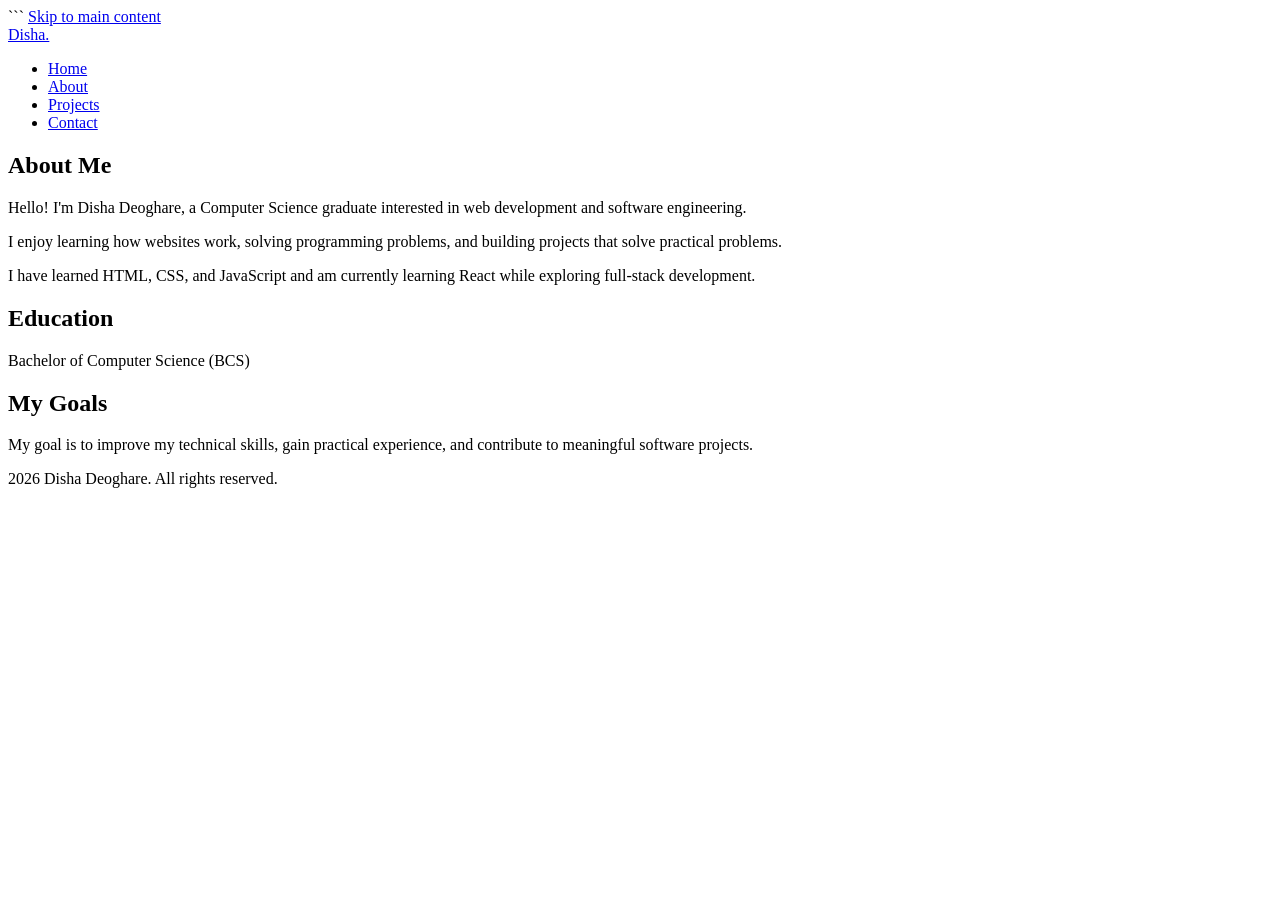
==== about.html @ 9ea718f1 "Upload portfolio website files" ====
<!DOCTYPE html>

<html lang="en">
<head>
    <meta charset="UTF-8">
    <meta name="viewport" content="width=device-width, initial-scale=1.0">
    <title>About Me | Disha Deoghare</title>
    <meta name="description" content="Learn about Disha Deoghare, her education, technical skills, and web development journey.">
    <link rel="stylesheet" href="css/style.css">
</head>

<body>

```
<a class="skip-link" href="#main-content">
    Skip to main content
</a>

<header>
    <nav aria-label="Main navigation">
        <a class="logo" href="index.html">Disha.</a>

        <ul>
            <li><a href="index.html">Home</a></li>
            <li><a href="about.html" aria-current="page">About</a></li>
            <li><a href="project.html">Projects</a></li>
            <li><a href="contact.html">Contact</a></li>
        </ul>
    </nav>
  
</header>

<main id="main-content">

    <section aria-labelledby="about-title">

        <h1 id="about-title">About Me</h1>

        <p>
            Hello! I'm Disha Deoghare, a Computer Science graduate
            interested in web development and software engineering.
        </p>

        <p>
            I enjoy learning how websites work, solving programming
            problems, and building projects that solve practical
            problems.
        </p>

        <p>
            I have learned HTML, CSS, and JavaScript and am currently
            learning React while exploring full-stack development.
        </p>

    </section>

    <section aria-labelledby="education-title">

        <h2 id="education-title">Education</h2>

        <p>
            Bachelor of Computer Science (BCS)
        </p>

    </section>

    <section aria-labelledby="goals-title">

        <h2 id="goals-title">My Goals</h2>

        <p>
            My goal is to improve my technical skills, gain practical
            experience, and contribute to meaningful software projects.
        </p>

    </section>

</main>

<footer>
    <p> 2026 Disha Deoghare. All rights reserved.</p>
</footer>

</body>
</html>
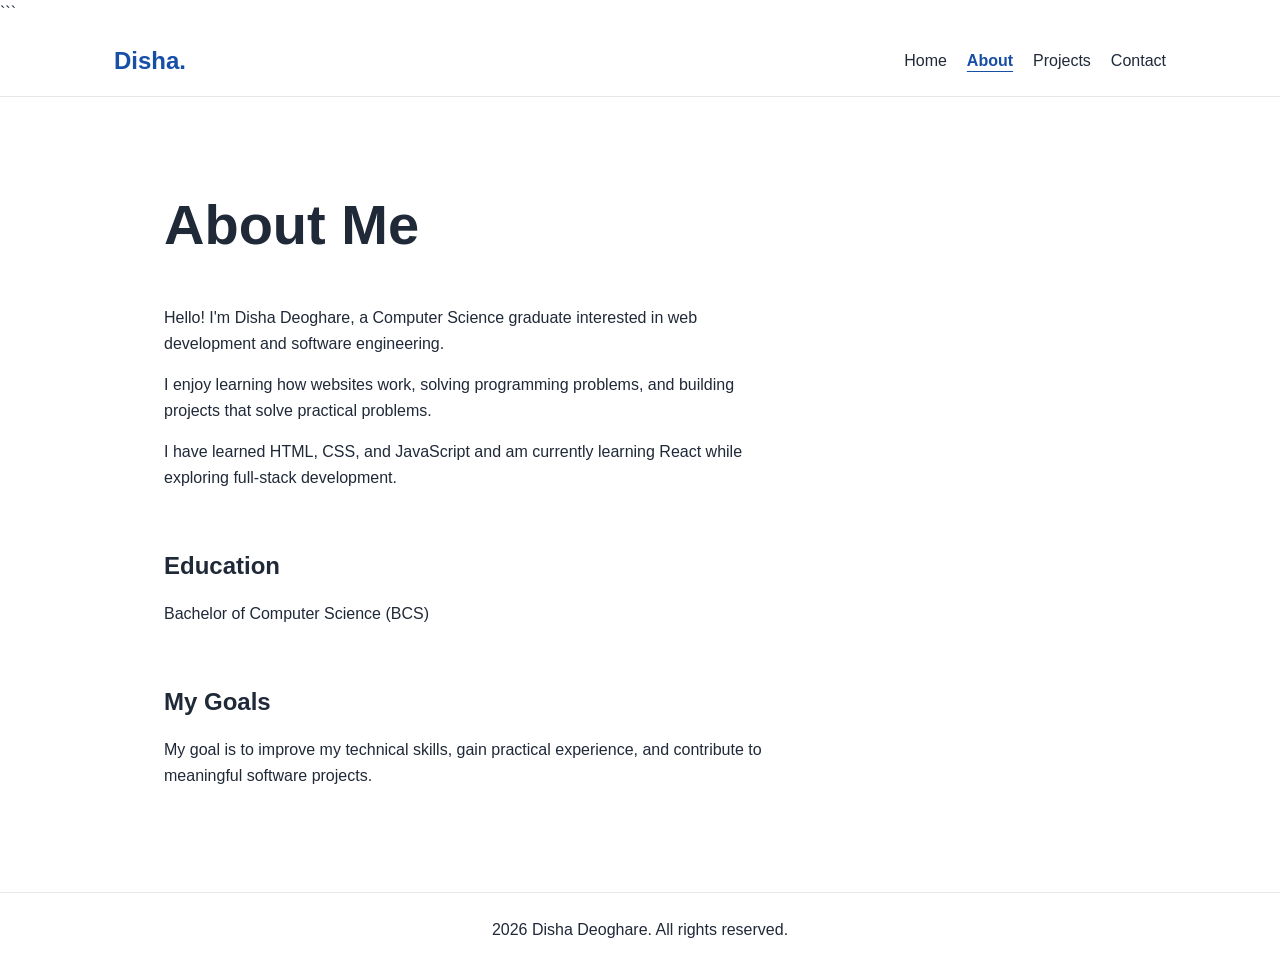
==== commit 47276f60: "Fix HTML formatting and structure in about.html" ====
--- a/about.html
+++ b/about.html
@@ -6,7 +6,7 @@
     <meta name="viewport" content="width=device-width, initial-scale=1.0">
     <title>About Me | Disha Deoghare</title>
     <meta name="description" content="Learn about Disha Deoghare, her education, technical skills, and web development journey.">
-    <link rel="stylesheet" href="css/style.css">
+    <link rel="stylesheet" href="style.css">
 </head>
 
 <body>
--- a/style.css
+++ b/style.css
@@ -0,0 +1,235 @@
+* {
+  box-sizing: border-box;
+  }
+
+:root {
+font-family: Arial, Helvetica, sans-serif;
+color: #202938;
+background-color: #ffffff;
+line-height: 1.6;
+}
+
+body {
+margin: 0;
+}
+
+header {
+background-color: #ffffff;
+border-bottom: 1px solid #e5e7eb;
+}
+
+nav {
+max-width: 1100px;
+margin: auto;
+padding: 16px 24px;
+display: flex;
+justify-content: space-between;
+align-items: center;
+gap: 24px;
+}
+
+.logo {
+color: #174ea6;
+font-size: 1.5rem;
+font-weight: bold;
+text-decoration: none;
+}
+
+nav ul {
+display: flex;
+flex-wrap: wrap;
+gap: 20px;
+list-style: none;
+padding: 0;
+margin: 0;
+}
+
+nav a {
+color: #202938;
+text-decoration: none;
+}
+
+nav a[aria-current="page"] {
+color: #174ea6;
+font-weight: bold;
+text-decoration: underline;
+text-underline-offset: 5px;
+}
+
+main {
+max-width: 1000px;
+margin: 0 auto;
+padding: 48px 24px;
+}
+
+section {
+margin-bottom: 56px;
+}
+
+h1 {
+font-size: clamp(2rem, 5vw, 3.5rem);
+line-height: 1.2;
+}
+
+h2 {
+margin-bottom: 16px;
+}
+
+p {
+max-width: 70ch;
+}
+
+.hero {
+padding: 48px 0;
+}
+
+.eyebrow {
+color: #174ea6;
+font-weight: bold;
+letter-spacing: 1px;
+}
+
+.hero-description {
+font-size: 1.2rem;
+}
+
+.hero-actions {
+display: flex;
+flex-wrap: wrap;
+gap: 12px;
+margin-top: 24px;
+}
+
+.button,
+button {
+display: inline-block;
+background-color: #174ea6;
+color: #ffffff;
+padding: 12px 20px;
+border: 2px solid #174ea6;
+border-radius: 6px;
+text-decoration: none;
+font: inherit;
+cursor: pointer;
+}
+
+.button-secondary {
+background-color: #ffffff;
+color: #174ea6;
+}
+
+.skills-list {
+display: flex;
+flex-wrap: wrap;
+gap: 12px;
+padding: 0;
+list-style: none;
+}
+
+.skills-list li {
+background-color: #eef4ff;
+border-radius: 6px;
+padding: 8px 14px;
+}
+
+.project-card {
+border: 1px solid #d1d5db;
+border-radius: 8px;
+padding: 24px;
+margin: 20px 0;
+}
+
+.form-group {
+display: flex;
+flex-direction: column;
+gap: 6px;
+margin-bottom: 20px;
+}
+
+input,
+textarea {
+width: 100%;
+max-width: 650px;
+padding: 12px;
+border: 1px solid #667085;
+border-radius: 5px;
+color: #202938;
+background-color: #ffffff;
+font: inherit;
+}
+
+textarea {
+resize: vertical;
+}
+
+a:focus-visible,
+button:focus-visible,
+input:focus-visible,
+textarea:focus-visible {
+outline: 3px solid #b45309;
+outline-offset: 3px;
+}
+
+.skip-link {
+position: absolute;
+left: 12px;
+top: -100px;
+z-index: 10;
+padding: 12px;
+background-color: #ffffff;
+color: #174ea6;
+border: 2px solid #174ea6;
+}
+
+.skip-link:focus {
+top: 12px;
+}
+
+footer {
+border-top: 1px solid #e5e7eb;
+padding: 24px;
+text-align: center;
+}
+
+footer p {
+margin: auto;
+}
+
+@media (max-width: 600px) {
+nav {
+align-items: flex-start;
+flex-direction: column;
+}
+
+
+nav ul {
+    gap: 12px;
+}
+
+main {
+    padding: 32px 18px;
+}
+
+.hero {
+    padding: 24px 0;
+}
+
+
+}
+
+@media (prefers-reduced-motion: reduce) {
+*,
+*::before,
+*::after {
+scroll-behavior: auto !important;
+animation-duration: 0.01ms !important;
+animation-iteration-count: 1 !important;
+transition-duration: 0.01ms !important;
+}
+}
+
+
+
+
+
+
